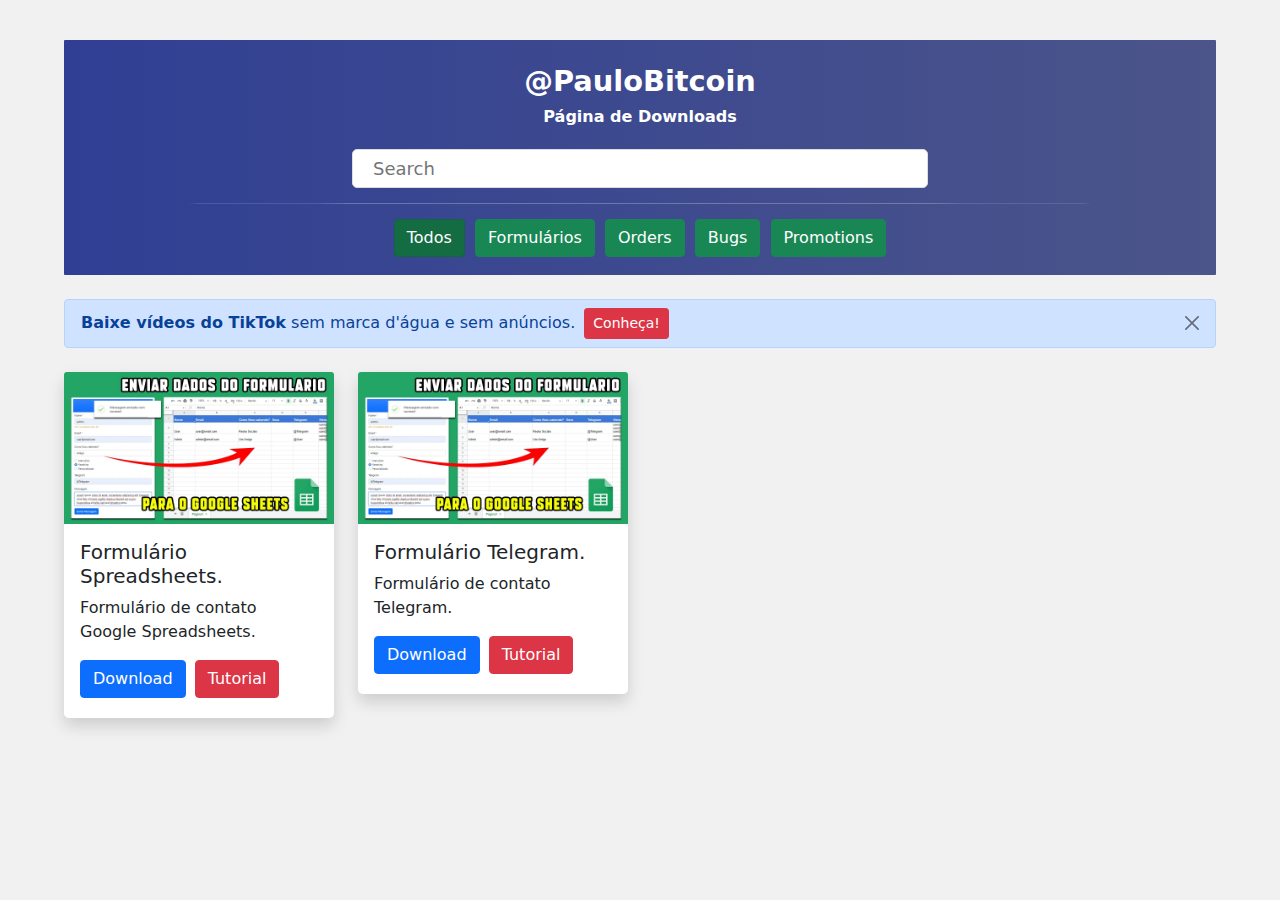
==== downloads/index.html @ 98dd24fe "..." ====
<!DOCTYPE html>
<html lang="pt">

<head>
    <title>Downloads</title>
    <meta charset="UTF-8">
    <meta http-equiv="X-UA-Compatible" content="IE=edge">
    <meta name="viewport" content="width=device-width, initial-scale=1.0">
    <meta name="apple-mobile-web-app-capable" content="yes">
    <meta name="apple-mobile-web-app-status-bar-style" content="black-translucent">
    <meta name="mobile-web-app-capable" content="yes">

    <!--STYLE-->
    <link href="css/bootstrap.min.css" rel="stylesheet">
    <link href="css/style.css" rel="stylesheet">

    <script src="js/jquery-3.6.2.min.js"></script>

</head>

<style>
    .master-box {
        margin: 40px 0;
        padding: 0 5%;
    }

    .faq-header {
        background: #303f94;
        background: #303f94;
        background: -webkit-linear-gradient(to right, #303f94, #4b558a);
        background: linear-gradient(to right, #303f94, #4b558a);
        padding: 0 0 10px 0;
        text-align: center;
        border-radius: 1px;
        color: white;
    }

    h1.title {
        font-size: 1.8em;
        margin-bottom: 40px;
        letter-spacing: 0px;
        font-weight: 400;
    }

    h4.subtitle {
        font-weight: 200;
        font-size: 1em;

    }

    #searchItem {
        width: 50%;
        font-size: 18px;
        padding: 5px 20px 5px 20px;
        border: 1px solid #ddd;
        margin: 15px 0 15px 0;
        border-radius: 5px;
        outline: none;
    }

    hr.hr-sep {
        width: 80%;
        border-radius: 50%;
        margin: 0 auto;
    }

    #myBtnContainer {
        margin-top: 15px;
        letter-spacing: 5px;
    }

    /* Style the buttons */
    #myUL {
        list-style-type: none;
        width: 100%;
        padding: 0;
        background: rgba(255, 255, 255, 0.01);
    }

    #myUL li a {
        -moz-transition: all 0.35s ease;
        -ms-transition: all 0.35s ease;
        -o-transition: all 0.35s ease;
        -webkit-transition: all 0.35s ease;
        border: 1px solid lightgrey;
        margin-top: -1px;
        padding: 10px 0px 10px 0px;
        margin: 0;
        text-decoration: none;
        font-size: 16px;
        color: #565555;
        display: block;
        border-radius: 3px;
    }

    #myUL li a:hover:not(.header) {
        background-color: #e4ecf9;
        border: 1px solid grey;
    }

    .filterDiv {
        display: none;
        /* Hidden by default */
        transition: all 0.3s;
        margin-bottom: 4px;
    }

    .show {
        display: block;
    }

    .accordion-thumb {
        font-weight: bold;
        background: white;
    }

    /* Active answer */
    .filterDiv.is-active .accordion-thumb::before {
        -webkit-transform: rotate(45deg);
        transform: rotate(45deg);
    }

    .accordion-thumb::before {
        content: '';
        display: inline-block;
        height: 7px;
        width: 7px;
        margin-right: 1rem;
        margin-left: .5rem;
        vertical-align: middle;
        border-right: 1px solid;
        border-bottom: 1px solid;
        -webkit-transform: rotate(-45deg);
        transform: rotate(-45deg);
        transition: -webkit-transform .2s ease-out;
        transition: transform .2s ease-out;
        transition: transform .2s ease-out, -webkit-transform .2s ease-out;
    }

    .accordion-panel {
        margin: 0 0 0 3%;
        padding: 10px 20px 10px 20px;
        display: none;
        color: black;
        font-size: 14px;
        font-weight: normal;
        border-radius: 3px;
        background: white;
    }
</style>


<body>








    <div class="master-box">

        <div class="faq-header">
            <h1 class="title d-inline-block mb-2 mt-4 fw-bold"> @PauloBitcoin</h1>
            <h4 class="subtitle fw-bolder">Página de Downloads</h4>
            <div class="filter-search">
                <i class="fa fa-search"></i>
                <input type="text" id="searchItem" placeholder="Search">
                <hr class="hr-sep">
                <div id="myBtnContainer">
                    <button class="btn mb-2 btn-success active" onclick="filterSelection('all')"> Todos</button>
                    <button class="btn mb-2 btn-success" onclick="filterSelection('forms')">Formulários</button>
                    <button class="btn mb-2 btn-success" onclick="filterSelection('orders')">Orders</button>
                    <button class="btn mb-2 btn-success" onclick="filterSelection('bugs')">Bugs</button>
                    <button class="btn mb-2 btn-success" onclick="filterSelection('promotions')">Promotions</button>
                </div>
            </div>
        </div>

        <div class="row mt-4 mx-auto">
            <div class="alert alert-primary alert-dismissible py-2 mb-4 fade show" role="alert" id="Alert">
                <strong>Baixe vídeos do TikTok</strong> sem marca d'água e sem anúncios.
                <a href="./" class="ms-1 btn btn-sm btn-danger">Conheça!</a>
                <a class="btn-sm btn-close p-3" data-bs-dismiss="alert" aria-label="Close" onclick="removeALert()"></a>
            </div>

            <script>
                function removeALert() {
                    var element = document.getElementById("Alert");
                    element.classList.add("hidden");
                }
            </script>
        </div>

        <div id="myItems" class="row">


            <div class="col-lg-3 col-md-4 col-sm-6 mb-3 filterDiv forms downloads">
                <div class="card rounded-3 border-0 shadow">
                    <img src="img/1.webp" class="card-img-top" alt="...">
                    <div class="card-body">
                        <h5 class="card-title">Formulário Spreadsheets.</h5>
                        <p class="card-text">Formulário de contato Google Spreadsheets.</p>
                        <a href="https://github.com/PauloBitcoin/Form-Spreadsheet/archive/refs/heads/main.zip"
                            class="btn btn-primary me-1 mb-1">Download</a>
                        <a href="https://youtu.be/EFpSr8Q0dBc" class="btn btn-danger mb-1">Tutorial</a>
                    </div>
                </div>
            </div>

            <div class="col-lg-3 col-md-4 col-sm-6 mb-3  filterDiv forms downloads">
                <div class="card rounded-3 border-0 shadow">
                    <img src="img/1.webp" class="card-img-top" alt="...">
                    <div class="card-body">
                        <h5 class="card-title">Formulário Telegram.</h5>
                        <p class="card-text">Formulário de contato Telegram.</p>

                        <a href="https://github.com/PauloBitcoin/form-Telegram/archive/refs/heads/main.zip"
                            class="btn btn-primary me-1 mb-1">Download</a>
                        <a href="https://www.youtube.com/@paulobitcoin" class="btn btn-danger mb-1">Tutorial</a>
                    </div>
                </div>
            </div>

        </div>
    </div>







    
    <!--ALERTS-->
    <script src="js/sweetalert2.all.min.js"></script>

    <script>



        $('#searchItem').keyup(function () {
            var value = $(this).val().toLowerCase();
            $('#myItems div').each(function () {
                var lcval = $(this).text().toLowerCase();
                if (lcval.indexOf(value) > -1) {
                    $(this).show();
                } else {
                    $(this).hide();
                }
            });
        });


        $(document).ready(function(){
  $("#myInput").on("keyup", function() {
    var value = $(this).val().toLowerCase();
    $("#myTable tr").filter(function() {
      $(this).toggle($(this).text().toLowerCase().indexOf(value) > -1)
    });
  });
});





        filterSelection("all")
        function filterSelection(c) {
            var x, i;
            x = document.getElementsByClassName("filterDiv");
            if (c == "all") c = "";
            // Add the "show" class (display:block) to the filtered elements, and remove the "show" class from the elements that are not selected
            for (i = 0; i < x.length; i++) {
                faqRemoveClass(x[i], "show");
                if (x[i].className.indexOf(c) > -1) faqAddClass(x[i], "show");
            }
        }

        // Show filtered elements
        function faqAddClass(element, name) {
            var i, arr1, arr2;
            arr1 = element.className.split(" ");
            arr2 = name.split(" ");
            for (i = 0; i < arr2.length; i++) {
                if (arr1.indexOf(arr2[i]) == -1) {
                    element.className += " " + arr2[i];
                }
            }
        }

        // Hide elements that are not selected
        function faqRemoveClass(element, name) {
            var i, arr1, arr2;
            arr1 = element.className.split(" ");
            arr2 = name.split(" ");
            for (i = 0; i < arr2.length; i++) {
                while (arr1.indexOf(arr2[i]) > -1) {
                    arr1.splice(arr1.indexOf(arr2[i]), 1);
                }
            }
            element.className = arr1.join(" ");
        }



    </script>



</body>


</html>
---- downloads/css/style.css ----
body {
    background-color: #f1f1f1;
}

.hidden {
    display: none;
}

.loader-15 {
    background: currentcolor;
    position: relative;
    -webkit-animation: loader-15 1s ease-in-out infinite;
    animation: loader-15 1s ease-in-out infinite;
    -webkit-animation-delay: 0.4s;
    animation-delay: 0.4s;
    width: 0.25em;
    height: 0.5em;
    margin: 0 0.5em;
}

.loader-15:after,
.loader-15:before {
    content: "";
    position: absolute;
    width: inherit;
    height: inherit;
    background: inherit;
    -webkit-animation: inherit;
    animation: inherit;
}

.loader-15:before {
    right: 0.5em;
    -webkit-animation-delay: 0.2s;
    animation-delay: 0.2s;
}

.loader-15:after {
    left: 0.5em;
    -webkit-animation-delay: 0.6s;
    animation-delay: 0.6s;
}

@-webkit-keyframes loader-15 {

    0%,
    100% {
        box-shadow: 0 0 0 currentcolor, 0 0 0 currentcolor;
    }

    50% {
        box-shadow: 0 -0.25em 0 currentcolor, 0 0.25em 0 currentcolor;
    }
}

@keyframes loader-15 {

    0%,
    100% {
        box-shadow: 0 0 0 currentcolor, 0 0 0 currentcolor;
    }

    50% {
        box-shadow: 0 -0.25em 0 currentcolor, 0 0.25em 0 currentcolor;
    }
}

.dots {
    margin-right: 17px;
}

.swal2-popup.swal2-toast .swal2-title {
    font-weight: 500 !important;
}
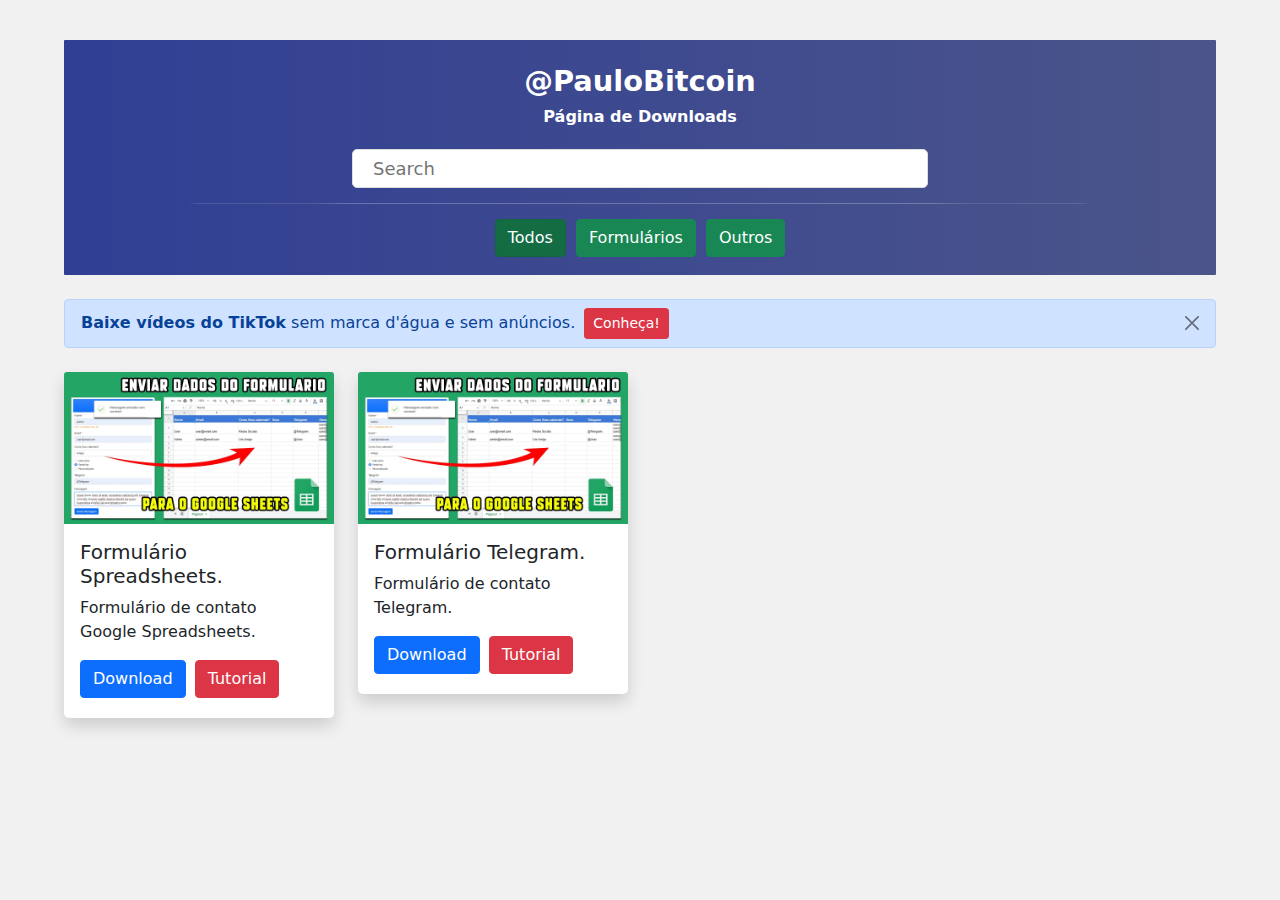
==== commit 78b1df98: "...." ====
--- a/downloads/index.html
+++ b/downloads/index.html
@@ -152,13 +152,6 @@
 
 <body>
 
-
-
-
-
-
-
-
     <div class="master-box">
 
         <div class="faq-header">
@@ -171,9 +164,7 @@
                 <div id="myBtnContainer">
                     <button class="btn mb-2 btn-success active" onclick="filterSelection('all')"> Todos</button>
                     <button class="btn mb-2 btn-success" onclick="filterSelection('forms')">Formulários</button>
-                    <button class="btn mb-2 btn-success" onclick="filterSelection('orders')">Orders</button>
-                    <button class="btn mb-2 btn-success" onclick="filterSelection('bugs')">Bugs</button>
-                    <button class="btn mb-2 btn-success" onclick="filterSelection('promotions')">Promotions</button>
+                    <button class="btn mb-2 btn-success" onclick="filterSelection('others')">Outros</button>
                 </div>
             </div>
         </div>
@@ -181,7 +172,7 @@
         <div class="row mt-4 mx-auto">
             <div class="alert alert-primary alert-dismissible py-2 mb-4 fade show" role="alert" id="Alert">
                 <strong>Baixe vídeos do TikTok</strong> sem marca d'água e sem anúncios.
-                <a href="./" class="ms-1 btn btn-sm btn-danger">Conheça!</a>
+                <a href="https://www.ttkapp.tk/" class="ms-1 btn btn-sm btn-danger">Conheça!</a>
                 <a class="btn-sm btn-close p-3" data-bs-dismiss="alert" aria-label="Close" onclick="removeALert()"></a>
             </div>
 
@@ -232,7 +223,7 @@
 
 
 
-    
+
     <!--ALERTS-->
     <script src="js/sweetalert2.all.min.js"></script>
 
@@ -253,14 +244,14 @@
         });
 
 
-        $(document).ready(function(){
-  $("#myInput").on("keyup", function() {
-    var value = $(this).val().toLowerCase();
-    $("#myTable tr").filter(function() {
-      $(this).toggle($(this).text().toLowerCase().indexOf(value) > -1)
-    });
-  });
-});
+        $(document).ready(function () {
+            $("#myInput").on("keyup", function () {
+                var value = $(this).val().toLowerCase();
+                $("#myTable tr").filter(function () {
+                    $(this).toggle($(this).text().toLowerCase().indexOf(value) > -1)
+                });
+            });
+        });
 
 
 
--- a/downloads/css/style.css
+++ b/downloads/css/style.css
@@ -3,7 +3,7 @@
 }
 
 .hidden {
-    display: none;
+    display: none !important;
 }
 
 .loader-15 {
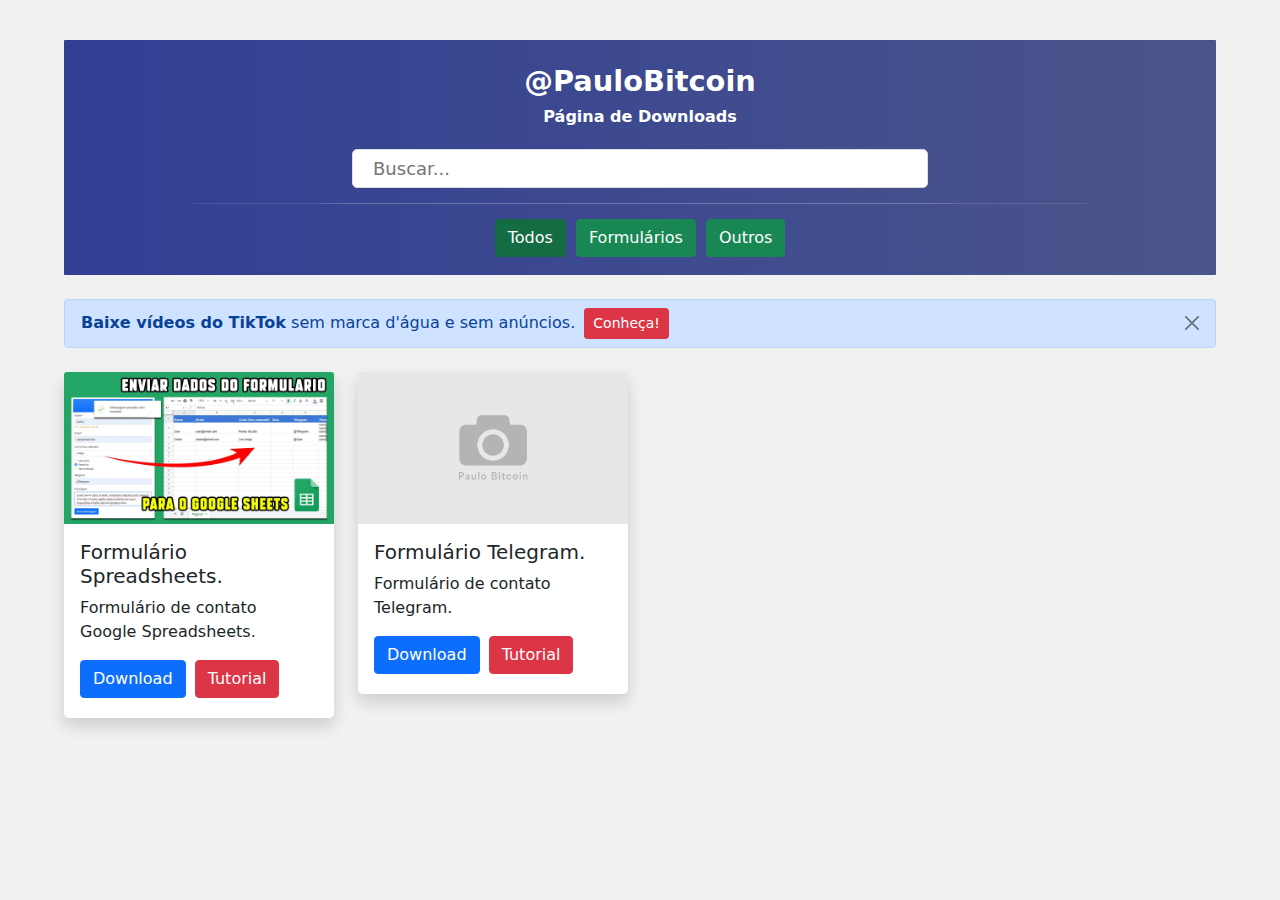
==== commit a7bb0394: "..." ====
--- a/downloads/index.html
+++ b/downloads/index.html
@@ -159,7 +159,7 @@
             <h4 class="subtitle fw-bolder">Página de Downloads</h4>
             <div class="filter-search">
                 <i class="fa fa-search"></i>
-                <input type="text" id="searchItem" placeholder="Search">
+                <input type="text" id="searchItem" placeholder="Buscar...">
                 <hr class="hr-sep">
                 <div id="myBtnContainer">
                     <button class="btn mb-2 btn-success active" onclick="filterSelection('all')"> Todos</button>
@@ -176,12 +176,6 @@
                 <a class="btn-sm btn-close p-3" data-bs-dismiss="alert" aria-label="Close" onclick="removeALert()"></a>
             </div>
 
-            <script>
-                function removeALert() {
-                    var element = document.getElementById("Alert");
-                    element.classList.add("hidden");
-                }
-            </script>
         </div>
 
         <div id="myItems" class="row">
@@ -189,7 +183,7 @@
 
             <div class="col-lg-3 col-md-4 col-sm-6 mb-3 filterDiv forms downloads">
                 <div class="card rounded-3 border-0 shadow">
-                    <img src="img/1.webp" class="card-img-top" alt="...">
+                    <img src="img/1.jpg" class="card-img-top" alt="...">
                     <div class="card-body">
                         <h5 class="card-title">Formulário Spreadsheets.</h5>
                         <p class="card-text">Formulário de contato Google Spreadsheets.</p>
@@ -202,7 +196,7 @@
 
             <div class="col-lg-3 col-md-4 col-sm-6 mb-3  filterDiv forms downloads">
                 <div class="card rounded-3 border-0 shadow">
-                    <img src="img/1.webp" class="card-img-top" alt="...">
+                    <img src="" class="card-img-top" alt="...">
                     <div class="card-body">
                         <h5 class="card-title">Formulário Telegram.</h5>
                         <p class="card-text">Formulário de contato Telegram.</p>
@@ -228,6 +222,15 @@
     <script src="js/sweetalert2.all.min.js"></script>
 
     <script>
+
+        function removeALert() {
+            var element = document.getElementById("Alert");
+            element.classList.add("hidden");
+        }
+
+        $().ready(function () {
+            $('img.card-img-top[src=""]').attr('src', 'img/cover.jpg');
+        });
 
 
 
@@ -243,20 +246,6 @@
             });
         });
 
-
-        $(document).ready(function () {
-            $("#myInput").on("keyup", function () {
-                var value = $(this).val().toLowerCase();
-                $("#myTable tr").filter(function () {
-                    $(this).toggle($(this).text().toLowerCase().indexOf(value) > -1)
-                });
-            });
-        });
-
-
-
-
-
         filterSelection("all")
         function filterSelection(c) {
             var x, i;
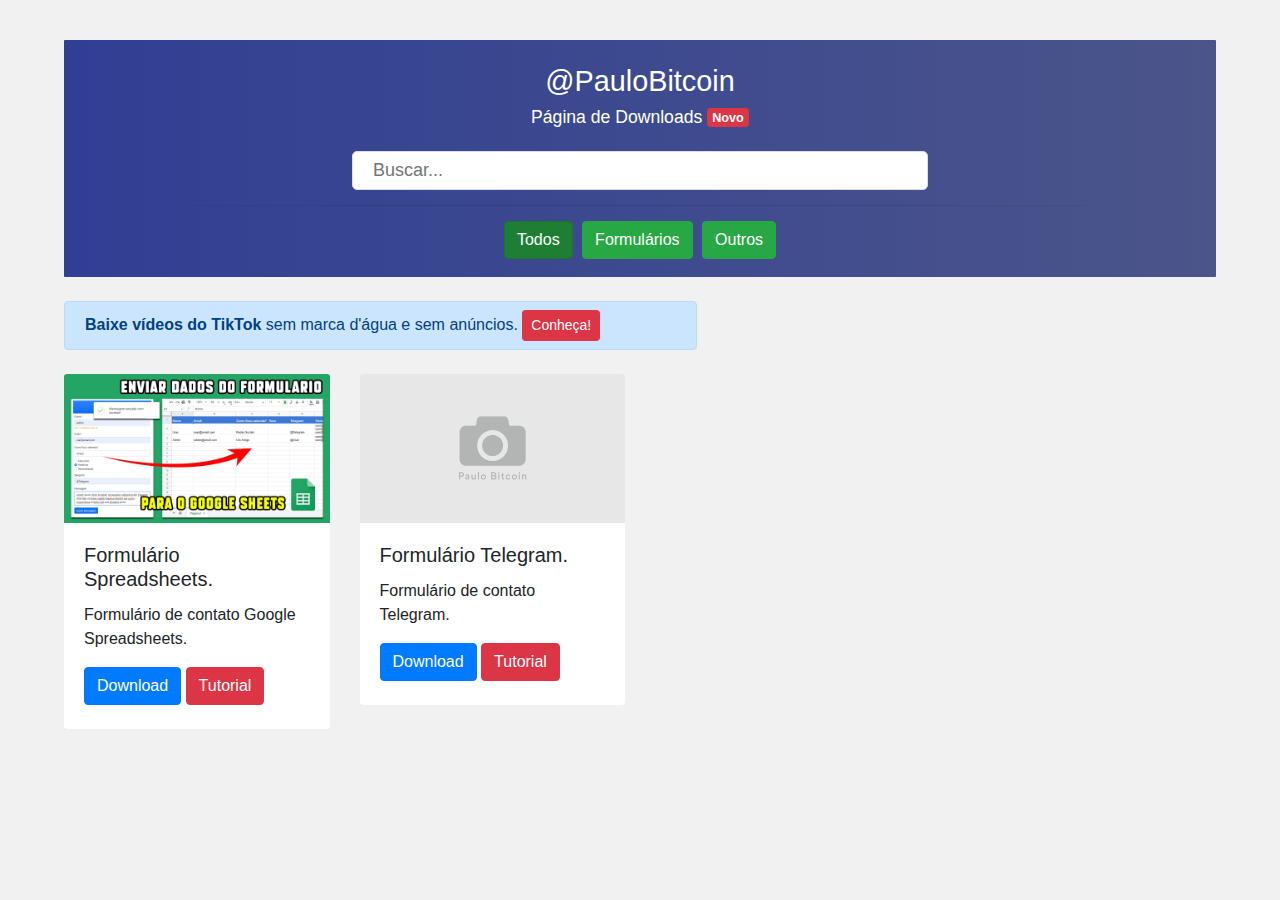
==== commit 56d58c4a: "..." ====
--- a/downloads/index.html
+++ b/downloads/index.html
@@ -24,7 +24,7 @@
         padding: 0 5%;
     }
 
-    .faq-header {
+    .down-header {
         background: #303f94;
         background: #303f94;
         background: -webkit-linear-gradient(to right, #303f94, #4b558a);
@@ -43,8 +43,8 @@
     }
 
     h4.subtitle {
-        font-weight: 200;
-        font-size: 1em;
+        font-weight: 400;
+        font-size: 1.1em;
 
     }
 
@@ -154,9 +154,9 @@
 
     <div class="master-box">
 
-        <div class="faq-header">
+        <div class="down-header">
             <h1 class="title d-inline-block mb-2 mt-4 fw-bold"> @PauloBitcoin</h1>
-            <h4 class="subtitle fw-bolder">Página de Downloads</h4>
+            <h4 class="subtitle">Página de Downloads <span class="badge badge-danger">Novo</span></h4>
             <div class="filter-search">
                 <i class="fa fa-search"></i>
                 <input type="text" id="searchItem" placeholder="Buscar...">
@@ -253,13 +253,13 @@
             if (c == "all") c = "";
             // Add the "show" class (display:block) to the filtered elements, and remove the "show" class from the elements that are not selected
             for (i = 0; i < x.length; i++) {
-                faqRemoveClass(x[i], "show");
-                if (x[i].className.indexOf(c) > -1) faqAddClass(x[i], "show");
+                downRemoveClass(x[i], "show");
+                if (x[i].className.indexOf(c) > -1) downAddClass(x[i], "show");
             }
         }
 
         // Show filtered elements
-        function faqAddClass(element, name) {
+        function downAddClass(element, name) {
             var i, arr1, arr2;
             arr1 = element.className.split(" ");
             arr2 = name.split(" ");
@@ -271,7 +271,7 @@
         }
 
         // Hide elements that are not selected
-        function faqRemoveClass(element, name) {
+        function downRemoveClass(element, name) {
             var i, arr1, arr2;
             arr1 = element.className.split(" ");
             arr2 = name.split(" ");
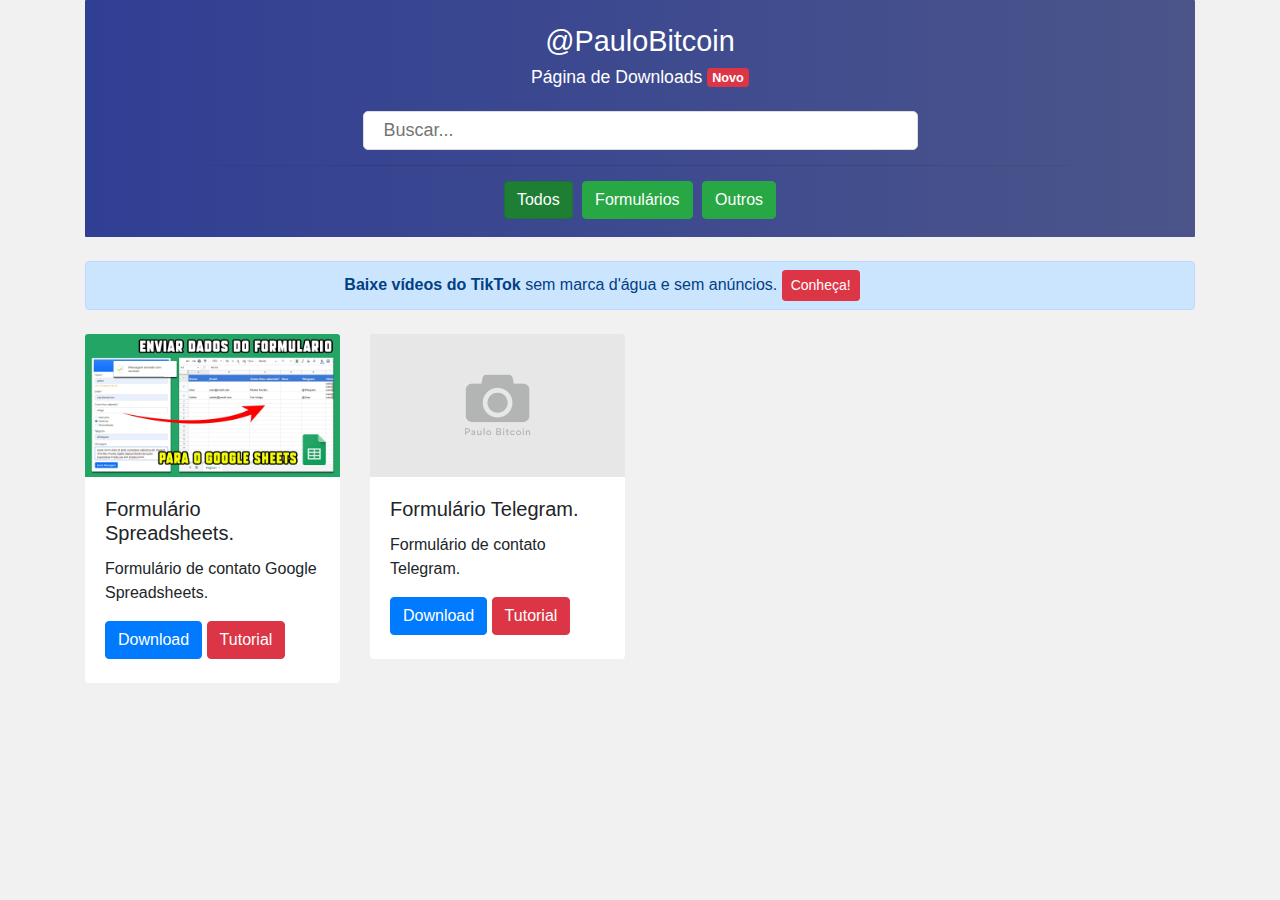
==== commit 321b1cae: "..." ====
--- a/downloads/index.html
+++ b/downloads/index.html
@@ -19,10 +19,6 @@
 </head>
 
 <style>
-    .master-box {
-        margin: 40px 0;
-        padding: 0 5%;
-    }
 
     .down-header {
         background: #303f94;
@@ -77,26 +73,6 @@
         background: rgba(255, 255, 255, 0.01);
     }
 
-    #myUL li a {
-        -moz-transition: all 0.35s ease;
-        -ms-transition: all 0.35s ease;
-        -o-transition: all 0.35s ease;
-        -webkit-transition: all 0.35s ease;
-        border: 1px solid lightgrey;
-        margin-top: -1px;
-        padding: 10px 0px 10px 0px;
-        margin: 0;
-        text-decoration: none;
-        font-size: 16px;
-        color: #565555;
-        display: block;
-        border-radius: 3px;
-    }
-
-    #myUL li a:hover:not(.header) {
-        background-color: #e4ecf9;
-        border: 1px solid grey;
-    }
 
     .filterDiv {
         display: none;
@@ -109,50 +85,13 @@
         display: block;
     }
 
-    .accordion-thumb {
-        font-weight: bold;
-        background: white;
-    }
-
-    /* Active answer */
-    .filterDiv.is-active .accordion-thumb::before {
-        -webkit-transform: rotate(45deg);
-        transform: rotate(45deg);
-    }
-
-    .accordion-thumb::before {
-        content: '';
-        display: inline-block;
-        height: 7px;
-        width: 7px;
-        margin-right: 1rem;
-        margin-left: .5rem;
-        vertical-align: middle;
-        border-right: 1px solid;
-        border-bottom: 1px solid;
-        -webkit-transform: rotate(-45deg);
-        transform: rotate(-45deg);
-        transition: -webkit-transform .2s ease-out;
-        transition: transform .2s ease-out;
-        transition: transform .2s ease-out, -webkit-transform .2s ease-out;
-    }
-
-    .accordion-panel {
-        margin: 0 0 0 3%;
-        padding: 10px 20px 10px 20px;
-        display: none;
-        color: black;
-        font-size: 14px;
-        font-weight: normal;
-        border-radius: 3px;
-        background: white;
-    }
+
 </style>
 
 
 <body>
 
-    <div class="master-box">
+    <div class="container">
 
         <div class="down-header">
             <h1 class="title d-inline-block mb-2 mt-4 fw-bold"> @PauloBitcoin</h1>
@@ -169,7 +108,7 @@
             </div>
         </div>
 
-        <div class="row mt-4 mx-auto">
+        <div class="pub text-center mt-4 mx-auto">
             <div class="alert alert-primary alert-dismissible py-2 mb-4 fade show" role="alert" id="Alert">
                 <strong>Baixe vídeos do TikTok</strong> sem marca d'água e sem anúncios.
                 <a href="https://www.ttkapp.tk/" class="ms-1 btn btn-sm btn-danger">Conheça!</a>
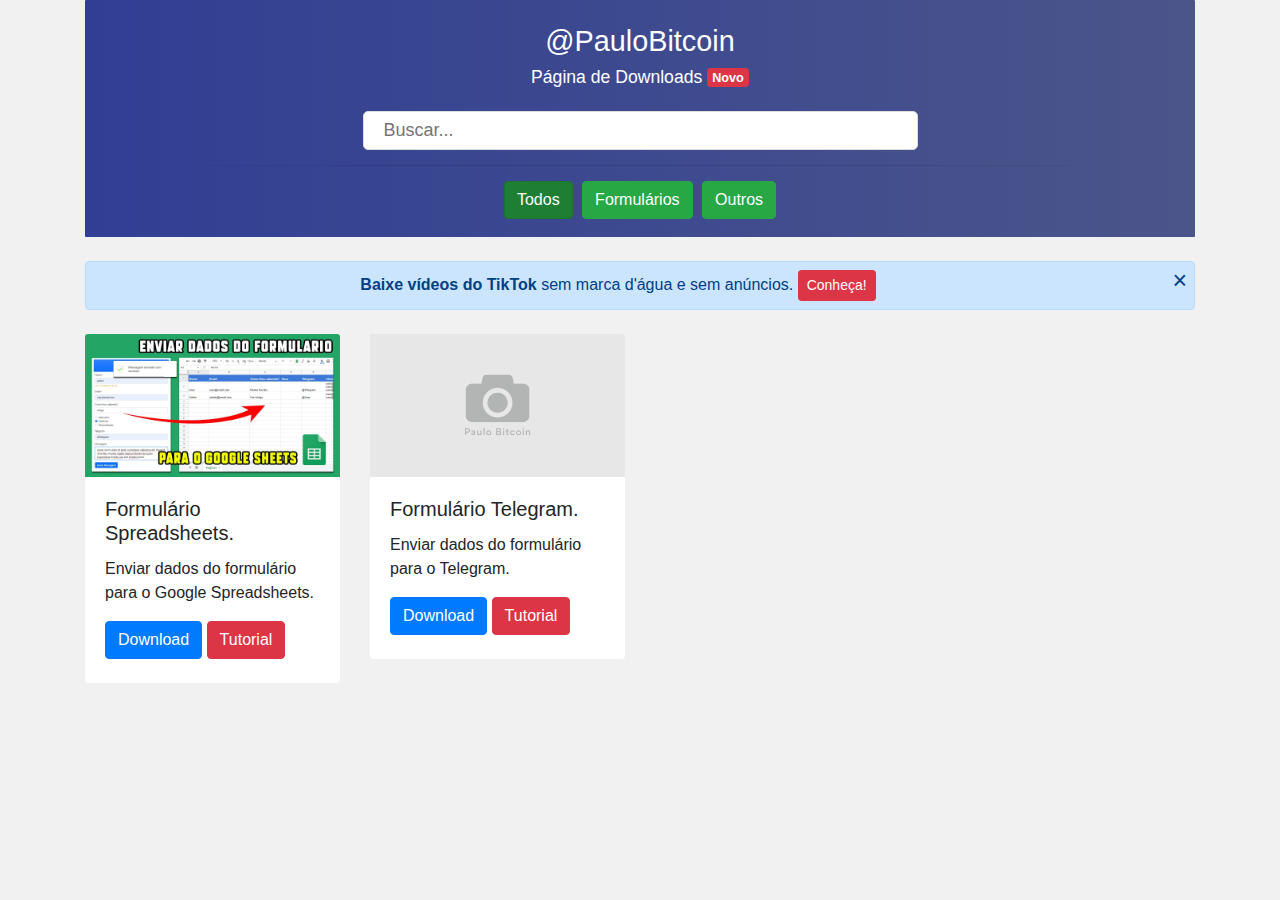
==== commit 4ab3ebd3: "..." ====
--- a/downloads/index.html
+++ b/downloads/index.html
@@ -19,7 +19,6 @@
 </head>
 
 <style>
-
     .down-header {
         background: #303f94;
         background: #303f94;
@@ -85,7 +84,16 @@
         display: block;
     }
 
-
+    .btn-close {
+        float: right;
+        position: absolute;
+        display: block;
+        font-size: 25px;
+        right: 0;
+        top: 0;
+        padding: 0 7px !important;
+    }
+    
 </style>
 
 
@@ -109,10 +117,11 @@
         </div>
 
         <div class="pub text-center mt-4 mx-auto">
-            <div class="alert alert-primary alert-dismissible py-2 mb-4 fade show" role="alert" id="Alert">
+            <div class="alert alert-primary alert-dismissible align-items-center py-2 mb-4 fade show" role="alert" id="Alert">
                 <strong>Baixe vídeos do TikTok</strong> sem marca d'água e sem anúncios.
                 <a href="https://www.ttkapp.tk/" class="ms-1 btn btn-sm btn-danger">Conheça!</a>
-                <a class="btn-sm btn-close p-3" data-bs-dismiss="alert" aria-label="Close" onclick="removeALert()"></a>
+                <a class="btn-sm btn-close p-3" data-bs-dismiss="alert" aria-label="Close"
+                    onclick="removeALert()">&times;</a>
             </div>
 
         </div>
@@ -125,7 +134,7 @@
                     <img src="img/1.jpg" class="card-img-top" alt="...">
                     <div class="card-body">
                         <h5 class="card-title">Formulário Spreadsheets.</h5>
-                        <p class="card-text">Formulário de contato Google Spreadsheets.</p>
+                        <p class="card-text">Enviar dados do formulário para o Google Spreadsheets.</p>
                         <a href="https://github.com/PauloBitcoin/Form-Spreadsheet/archive/refs/heads/main.zip"
                             class="btn btn-primary me-1 mb-1">Download</a>
                         <a href="https://youtu.be/EFpSr8Q0dBc" class="btn btn-danger mb-1">Tutorial</a>
@@ -138,7 +147,7 @@
                     <img src="" class="card-img-top" alt="...">
                     <div class="card-body">
                         <h5 class="card-title">Formulário Telegram.</h5>
-                        <p class="card-text">Formulário de contato Telegram.</p>
+                        <p class="card-text">Enviar dados do formulário para o Telegram.</p>
 
                         <a href="https://github.com/PauloBitcoin/form-Telegram/archive/refs/heads/main.zip"
                             class="btn btn-primary me-1 mb-1">Download</a>
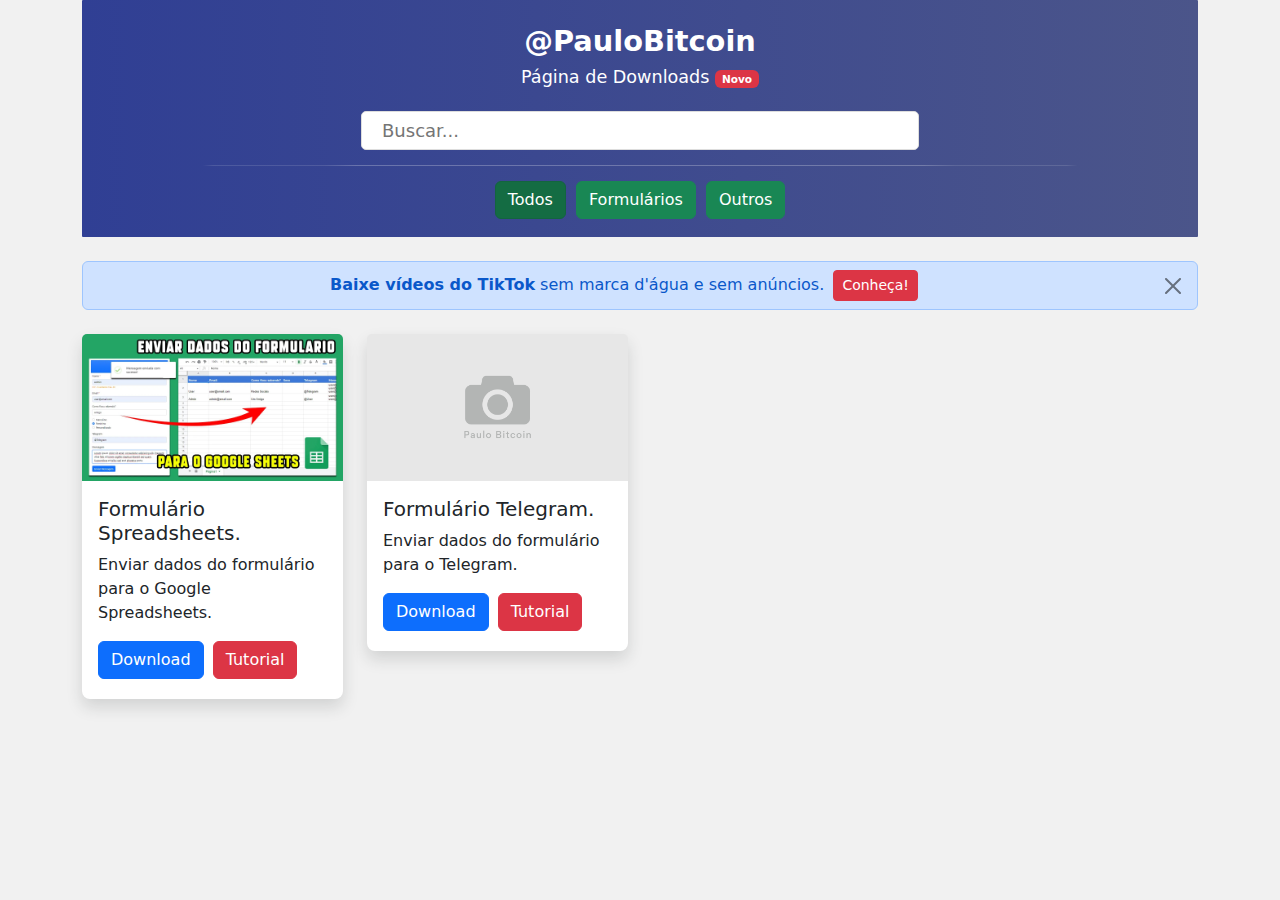
==== commit 9975d264: "..." ====
--- a/downloads/index.html
+++ b/downloads/index.html
@@ -84,15 +84,6 @@
         display: block;
     }
 
-    .btn-close {
-        float: right;
-        position: absolute;
-        display: block;
-        font-size: 25px;
-        right: 0;
-        top: 0;
-        padding: 0 7px !important;
-    }
     
 </style>
 
@@ -103,7 +94,7 @@
 
         <div class="down-header">
             <h1 class="title d-inline-block mb-2 mt-4 fw-bold"> @PauloBitcoin</h1>
-            <h4 class="subtitle">Página de Downloads <span class="badge badge-danger">Novo</span></h4>
+            <h4 class="subtitle">Página de Downloads <span class="badge text-bg-danger">Novo</span></h4>
             <div class="filter-search">
                 <i class="fa fa-search"></i>
                 <input type="text" id="searchItem" placeholder="Buscar...">
@@ -121,7 +112,7 @@
                 <strong>Baixe vídeos do TikTok</strong> sem marca d'água e sem anúncios.
                 <a href="https://www.ttkapp.tk/" class="ms-1 btn btn-sm btn-danger">Conheça!</a>
                 <a class="btn-sm btn-close p-3" data-bs-dismiss="alert" aria-label="Close"
-                    onclick="removeALert()">&times;</a>
+                    onclick="removeALert()"></a>
             </div>
 
         </div>
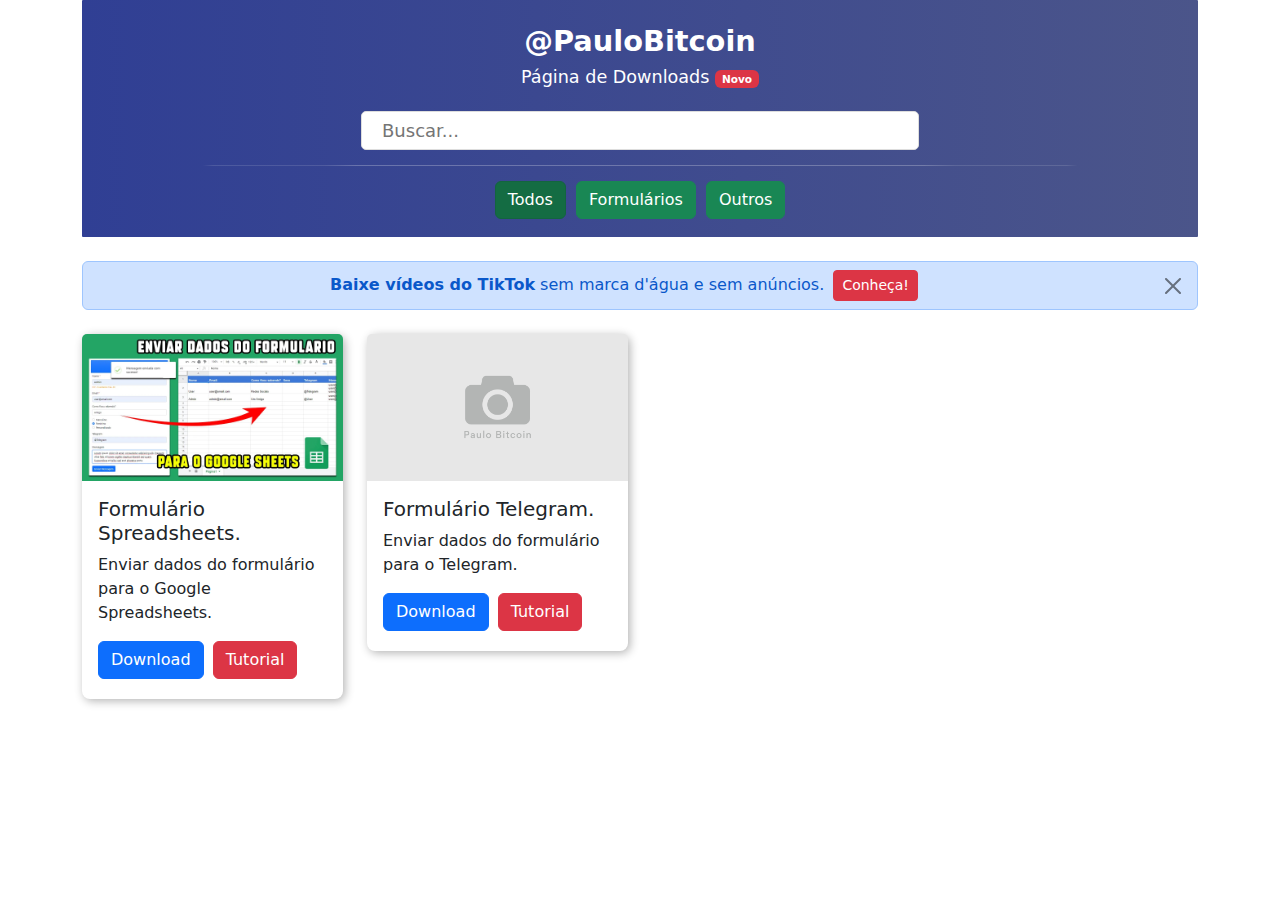
==== commit 9522429c: ".." ====
--- a/downloads/index.html
+++ b/downloads/index.html
@@ -120,7 +120,7 @@
         <div id="myItems" class="row">
 
 
-            <div class="col-lg-3 col-md-4 col-sm-6 mb-3 filterDiv forms downloads">
+            <div class=" col-lg-3 col-md-4 col-sm-6 mb-3 filterDiv forms downloads">
                 <div class="card rounded-3 border-0 shadow">
                     <img src="img/1.jpg" class="card-img-top" alt="...">
                     <div class="card-body">
@@ -133,7 +133,7 @@
                 </div>
             </div>
 
-            <div class="col-lg-3 col-md-4 col-sm-6 mb-3  filterDiv forms downloads">
+            <div class=" col-lg-3 col-md-4 col-sm-6 mb-3  filterDiv forms downloads">
                 <div class="card rounded-3 border-0 shadow">
                     <img src="" class="card-img-top" alt="...">
                     <div class="card-body">
--- a/downloads/css/style.css
+++ b/downloads/css/style.css
@@ -1,6 +1,3 @@
-body {
-    background-color: #f1f1f1;
-}
 
 .hidden {
     display: none !important;
@@ -71,4 +68,8 @@
 
 .swal2-popup.swal2-toast .swal2-title {
     font-weight: 500 !important;
+}
+
+.card{
+    box-shadow: 2px 2px 10px rgb(0 0 0 / 30%) !important;
 }